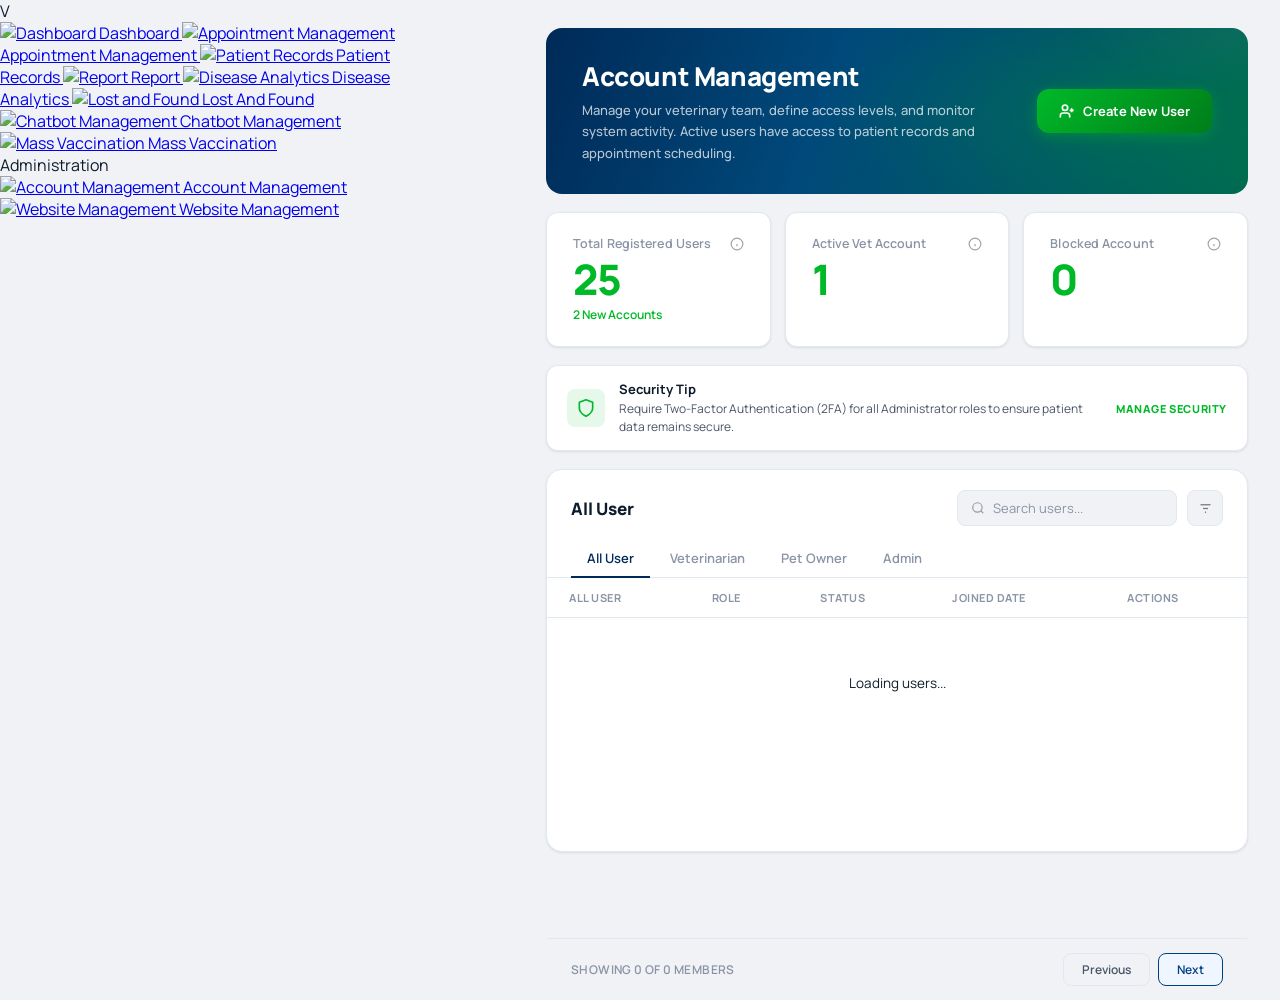
==== admin/pages/account-management.html @ 07ea0e09 "new file:   ACCOUNT_MANAGEMENT_SETUP.md 	new file:   BaliwagVet_2023-2025.xlsx 	modified:   admin/cs" ====
<!DOCTYPE html>
<html lang="en">
<head>
    <meta charset="UTF-8"/>
    <meta name="viewport" content="width=device-width, initial-scale=1.0"/>
    <title>VBetter – Account Management</title>
    <link rel="preconnect" href="https://fonts.googleapis.com"/>
    <link rel="preconnect" href="https://fonts.gstatic.com" crossorigin/>
    <link href="https://fonts.googleapis.com/css2?family=Manrope:wght@400;500;600;700;800;900&display=swap" rel="stylesheet"/>
    <link rel="stylesheet" href="../../shared/css/sidebar.css"/>
    <link rel="stylesheet" href="../css/account-management.css"/>
</head>
<body>

    <aside class="sidebar" role="navigation" aria-label="Main navigation">
        <div class="sidebar-header">
            <div class="logo">
                <img src="../../shared/images/logo.png" alt="VBetter" onerror="this.parentElement.textContent='V'">
            </div>
        </div>
        <nav class="sidebar-nav">
            <a href="/vet/html/index.html" class="nav-item" title="Dashboard">
                <img src="/shared/images/sidebar/dashboard.svg" class="nav-icon" alt="Dashboard">
                <span class="nav-label">Dashboard</span>
            </a>
            <a href="/vet/html/appointment.html" class="nav-item" title="Appointments">
                <img src="/shared/images/sidebar/appointment.svg" class="nav-icon" alt="Appointment Management">
                <span class="nav-label">Appointment Management</span>
            </a>
            <a href="/vet/html/patient-records.html" class="nav-item" title="Patient Records">
                <img src="/shared/images/sidebar/patient-records.svg" class="nav-icon" alt="Patient Records">
                <span class="nav-label">Patient Records</span>
            </a>
            <a href="/vet/html/report.html" class="nav-item" title="Reports">
                <img src="/shared/images/sidebar/report.svg" class="nav-icon" alt="Report">
                <span class="nav-label">Report</span>
            </a>
            <a href="/vet/html/disease-analytics.html" class="nav-item" title="Disease Analytics">
                <img src="/shared/images/sidebar/disease-analytics.svg" class="nav-icon" alt="Disease Analytics">
                <span class="nav-label">Disease Analytics</span>
            </a>
            <a href="/vet/html/lost-and-found.html" class="nav-item" title="Lost and Found">
                <img src="/shared/images/sidebar/lost-found.svg" class="nav-icon" alt="Lost and Found">
                <span class="nav-label">Lost And Found</span>
            </a>
            <a href="/vet/html/chatbot-management.html" class="nav-item" title="Chatbot Management">
                <img src="/shared/images/sidebar/chatbot.svg" class="nav-icon" alt="Chatbot Management">
                <span class="nav-label">Chatbot Management</span>
            </a>
            <a href="/vet/html/mass-vaccination.html" class="nav-item" title="Mass Vaccination">
                <img src="/shared/images/sidebar/mass-vacc.svg" class="nav-icon" alt="Mass Vaccination">
                <span class="nav-label">Mass Vaccination</span>
            </a>
            <div class="nav-section-label" data-roles="admin">Administration</div>
            <a href="/admin/pages/account-management.html" class="nav-item active" title="Account Management" data-roles="admin">
                <img src="/shared/images/sidebar/acc-management.svg" class="nav-icon" alt="Account Management">
                <span class="nav-label">Account Management</span>
            </a>
            <a href="/admin/pages/website-management.html" class="nav-item" title="Website Management" data-roles="admin">
                <img src="/shared/images/sidebar/web-settings.svg" class="nav-icon" alt="Website Management">
                <span class="nav-label">Website Management</span>
            </a>
        </nav>
        <div class="sidebar-footer"></div>
    </aside>

    <main class="am-main">

        <!-- HERO BANNER -->
        <section class="am-hero">
            <div class="am-hero-copy">
                <h1 class="am-hero-title">Account Management</h1>
                <p class="am-hero-sub">Manage your veterinary team, define access levels, and monitor system activity. Active users have access to patient records and appointment scheduling.</p>
            </div>
            <button class="am-btn-create" id="btn-add-user" type="button">
                <svg width="16" height="16" fill="none" viewBox="0 0 24 24" stroke="currentColor" stroke-width="2.5">
                    <path stroke-linecap="round" stroke-linejoin="round" d="M16 21v-2a4 4 0 0 0-4-4H6a4 4 0 0 0-4 4v2"/>
                    <circle cx="9" cy="7" r="4"/>
                    <line x1="19" y1="8" x2="19" y2="14"/><line x1="22" y1="11" x2="16" y2="11"/>
                </svg>
                Create New User
            </button>
        </section>

        <!-- KPI STRIP -->
        <section class="am-kpi-strip">
            <div class="am-kpi-card">
                <div class="am-kpi-top">
                    <span class="am-kpi-label">Total Registered Users</span>
                    <svg class="am-kpi-info" width="14" height="14" fill="none" viewBox="0 0 24 24" stroke="currentColor" stroke-width="2"><circle cx="12" cy="12" r="10"/><line x1="12" y1="16" x2="12" y2="12"/><line x1="12" y1="8" x2="12.01" y2="8"/></svg>
                </div>
                <strong class="am-kpi-value" id="kpi-total">25</strong>
                <span class="am-kpi-badge new" id="kpi-new-label">2 New Accounts</span>
            </div>
            <div class="am-kpi-card">
                <div class="am-kpi-top">
                    <span class="am-kpi-label">Active Vet Account</span>
                    <svg class="am-kpi-info" width="14" height="14" fill="none" viewBox="0 0 24 24" stroke="currentColor" stroke-width="2"><circle cx="12" cy="12" r="10"/><line x1="12" y1="16" x2="12" y2="12"/><line x1="12" y1="8" x2="12.01" y2="8"/></svg>
                </div>
                <strong class="am-kpi-value" id="kpi-vet">1</strong>
                <span class="am-kpi-badge">&nbsp;</span>
            </div>
            <div class="am-kpi-card">
                <div class="am-kpi-top">
                    <span class="am-kpi-label">Blocked Account</span>
                    <svg class="am-kpi-info" width="14" height="14" fill="none" viewBox="0 0 24 24" stroke="currentColor" stroke-width="2"><circle cx="12" cy="12" r="10"/><line x1="12" y1="16" x2="12" y2="12"/><line x1="12" y1="8" x2="12.01" y2="8"/></svg>
                </div>
                <strong class="am-kpi-value" id="kpi-blocked">0</strong>
                <span class="am-kpi-badge">&nbsp;</span>
            </div>
        </section>

        <!-- SECURITY TIP -->
        <div class="am-security-tip">
            <div class="am-security-icon-wrap">
                <svg class="am-security-icon" width="20" height="20" fill="none" viewBox="0 0 24 24" stroke="#00B928" stroke-width="2">
                    <path stroke-linecap="round" stroke-linejoin="round" d="M12 22s8-4 8-10V5l-8-3-8 3v7c0 6 8 10 8 10z"/>
                </svg>
            </div>
            <div class="am-security-copy">
                <strong>Security Tip</strong>
                <p>Require Two-Factor Authentication (2FA) for all Administrator roles to ensure patient data remains secure.</p>
            </div>
            <a href="manage-security.html" class="am-security-link">MANAGE SECURITY</a>
        </div>

        <!-- USER TABLE -->
        <section class="am-table-section">
            <div class="am-table-topbar">
                <h2 class="am-table-title">All User</h2>
                <div class="am-table-controls">
                    <div class="am-search-wrap">
                        <svg class="am-search-icon" width="14" height="14" fill="none" viewBox="0 0 24 24" stroke="currentColor" stroke-width="2"><circle cx="11" cy="11" r="8"/><line x1="21" y1="21" x2="16.65" y2="16.65"/></svg>
                        <input class="am-search-input" type="text" id="search-users" placeholder="Search users..." autocomplete="off">
                    </div>
                    <button class="am-filter-btn" type="button" id="filter-btn">
                        <svg class="am-filter-icon" width="15" height="15" fill="none" viewBox="0 0 24 24" stroke="currentColor" stroke-width="2"><line x1="4" y1="6" x2="20" y2="6"/><line x1="8" y1="12" x2="16" y2="12"/><line x1="11" y1="18" x2="13" y2="18"/></svg>
                    </button>
                </div>
            </div>

            <div class="am-tab-row">
                <button class="am-tab active" data-tab="all" type="button">All User</button>
                <button class="am-tab" data-tab="vet" type="button">Veterinarian</button>
                <button class="am-tab" data-tab="owner" type="button">Pet Owner</button>
                <button class="am-tab" data-tab="admin" type="button">Admin</button>
            </div>

            <div class="am-table-wrap">
                <table class="am-table">
                    <thead>
                        <tr>
                            <th>All User</th>
                            <th>Role</th>
                            <th>Status</th>
                            <th>Joined Date</th>
                            <th>Actions</th>
                        </tr>
                    </thead>
                    <tbody id="user-table-body">
                        <tr><td colspan="5" class="am-loading-cell">Loading users...</td></tr>
                    </tbody>
                </table>
            </div>

            <div class="am-table-footer">
                <span class="am-showing-label" id="showing-label">Showing 0 of 0 members</span>
                <div class="am-pagination">
                    <button class="am-page-btn" id="prev-page" type="button">Previous</button>
                    <button class="am-page-btn am-page-next" id="next-page" type="button">Next</button>
                </div>
            </div>
        </section>

    </main>

    <!-- ══════════════════════════════════════════════════════
         ADD USER MODAL
    ══════════════════════════════════════════════════════ -->
    <div class="am-modal-overlay" id="modal-add" hidden>
        <div class="am-modal am-modal-lg" role="dialog" aria-modal="true" aria-labelledby="add-modal-title">
            <div class="am-modal-header-plain">
                <div>
                    <h2 id="add-modal-title">Add User</h2>
                    <p>Complete the staff profile details below</p>
                </div>
                <button class="am-modal-close" data-close="modal-add" aria-label="Close">&times;</button>
            </div>

            <!-- Photo upload -->
            <label class="am-photo-upload" for="add-photo-input">
                <div class="am-photo-circle" id="add-photo-preview">
                    <svg width="28" height="28" fill="none" viewBox="0 0 24 24" stroke="currentColor" stroke-width="1.5"><path stroke-linecap="round" stroke-linejoin="round" d="M3 9a2 2 0 012-2h.93a2 2 0 001.664-.89l.812-1.22A2 2 0 0110.07 4h3.86a2 2 0 011.664.89l.812 1.22A2 2 0 0018.07 7H19a2 2 0 012 2v9a2 2 0 01-2 2H5a2 2 0 01-2-2V9z"/><circle cx="12" cy="13" r="3"/></svg>
                </div>
                <span class="am-photo-label">Tap to upload Staff photo<br><small>Clear, recent photo preferred</small></span>
                <input type="file" id="add-photo-input" accept="image/*" hidden>
            </label>

            <div class="am-modal-body">
                <div class="am-form-group full">
                    <label class="am-label" for="add-name">Full Name</label>
                    <input class="am-input" type="text" id="add-name" placeholder="Enter Full Name">
                </div>
                <div class="am-form-row">
                    <div class="am-form-group">
                        <label class="am-label" for="add-role">Role</label>
                        <select class="am-input" id="add-role" required>
                            <option value="">Select a role</option>
                            <option value="veterinarian">Veterinarian</option>
                            <option value="admin">Administrator</option>
                        </select>
                    </div>
                    <div class="am-form-group">
                        <label class="am-label" for="add-phone">Phone Number</label>
                        <div class="am-input-icon-wrap">
                            <svg width="14" height="14" fill="none" viewBox="0 0 24 24" stroke="currentColor" stroke-width="2"><path stroke-linecap="round" stroke-linejoin="round" d="M3 5a2 2 0 012-2h3.28a1 1 0 01.948.684l1.498 4.493a1 1 0 01-.502 1.21l-2.257 1.13a11.042 11.042 0 005.516 5.516l1.13-2.257a1 1 0 011.21-.502l4.493 1.498a1 1 0 01.684.949V19a2 2 0 01-2 2h-1C9.716 21 3 14.284 3 6V5z"/></svg>
                            <input class="am-input" type="tel" id="add-phone" placeholder="09XX XXX XXXX">
                        </div>
                    </div>
                </div>
                <div class="am-form-row">
                    <div class="am-form-group">
                        <label class="am-label" for="add-email">Email Address</label>
                        <div class="am-input-icon-wrap">
                            <svg width="14" height="14" fill="none" viewBox="0 0 24 24" stroke="currentColor" stroke-width="2"><path stroke-linecap="round" stroke-linejoin="round" d="M3 8l7.89 5.26a2 2 0 002.22 0L21 8M5 19h14a2 2 0 002-2V7a2 2 0 00-2-2H5a2 2 0 00-2 2v10a2 2 0 002 2z"/></svg>
                            <input class="am-input" type="email" id="add-email" placeholder="user@vetclinic.com">
                        </div>
                    </div>
                    <div class="am-form-group">
                        <label class="am-label" for="add-status">Status</label>
                        <select class="am-input" id="add-status">
                            <option value="active">Active</option>
                            <option value="inactive">Inactive</option>
                        </select>
                    </div>
            <div class="am-form-group full">
            <label class="am-label" for="reg_barangay">Barangay</label>
            <div class="select-wrapper">
              <select class="am-input" id="reg_barangay" name="barangay">
                <!-- <option value="">Select Barangay</option>
                <option value="bagong_nayon">Bagong Nayon</option>
                <option value="burol">Burol</option>
                <option value="calasag">Calasag</option>
                <option value="camalig">Camalig</option>
                <option value="canalate">Canalate</option>
                <option value="caniogan">Caniogan</option>
                <option value="entablado">Entablado</option>
                <option value="lote">Lote</option>
                <option value="maasim">Maasim</option>
                <option value="pagala">Pagala</option>
                <option value="paitan">Paitan</option>
                <option value="piel">Piel</option>
                <option value="pinagbarilan">Pinagbarilan</option>
                <option value="poblacion">Poblacion</option>
                <option value="san_jose">San Jose</option>
                <option value="san_roque">San Roque</option>
                <option value="santissima_trinidad">Santissima Trinidad</option>
                <option value="santo_cristo">Santo Cristo</option>
                <option value="subic">Subic</option>
                <option value="tangos">Tangos</option>
                <option value="tibag">Tibag</option>
                <option value="tilapayong">Tilapayong</option> -->
              </select>
            </div>
          </div>
                </div>
            </div>

            <div class="am-modal-footer">
                <button class="am-btn-cancel" data-close="modal-add" type="button">CANCEL</button>
                <button class="am-btn-submit" id="add-submit" type="button">CREATE ACCOUNT</button>
            </div>
        </div>
    </div>

    <!-- ══════════════════════════════════════════════════════
         EDIT USER MODAL
    ══════════════════════════════════════════════════════ -->
    <div class="am-modal-overlay" id="modal-edit" hidden>
        <div class="am-modal am-modal-lg" role="dialog" aria-modal="true" aria-labelledby="edit-modal-title">
            <div class="am-modal-header-plain">
                <div>
                    <h2 id="edit-modal-title">Edit User</h2>
                    <p>Update the staff profile details below</p>
                </div>
                <button class="am-modal-close" data-close="modal-edit" aria-label="Close">&times;</button>
            </div>

            <label class="am-photo-upload" for="edit-photo-input">
                <div class="am-photo-circle" id="edit-photo-preview">
                    <svg width="28" height="28" fill="none" viewBox="0 0 24 24" stroke="currentColor" stroke-width="1.5"><path stroke-linecap="round" stroke-linejoin="round" d="M3 9a2 2 0 012-2h.93a2 2 0 001.664-.89l.812-1.22A2 2 0 0110.07 4h3.86a2 2 0 011.664.89l.812 1.22A2 2 0 0018.07 7H19a2 2 0 012 2v9a2 2 0 01-2 2H5a2 2 0 01-2-2V9z"/><circle cx="12" cy="13" r="3"/></svg>
                </div>
                <span class="am-photo-label">Tap to upload Staff photo<br><small>Clear, recent photo preferred</small></span>
                <input type="file" id="edit-photo-input" accept="image/*" hidden>
            </label>

            <div class="am-modal-body">
                <input type="hidden" id="edit-user-id">
                <div class="am-form-group full">
                    <label class="am-label" for="edit-name">Full Name</label>
                    <input class="am-input" type="text" id="edit-name" placeholder="Enter Full Name">
                </div>
                <div class="am-form-row">
                    <div class="am-form-group">
                        <label class="am-label" for="edit-role">Role</label>
                        <select class="am-input" id="edit-role" required>
                            <option value="veterinarian">Veterinarian</option>
                            <option value="admin">Administrator</option>
                        </select>
                    </div>
                    <div class="am-form-group">
                        <label class="am-label" for="edit-phone">Phone Number</label>
                        <div class="am-input-icon-wrap">
                            <svg width="14" height="14" fill="none" viewBox="0 0 24 24" stroke="currentColor" stroke-width="2"><path stroke-linecap="round" stroke-linejoin="round" d="M3 5a2 2 0 012-2h3.28a1 1 0 01.948.684l1.498 4.493a1 1 0 01-.502 1.21l-2.257 1.13a11.042 11.042 0 005.516 5.516l1.13-2.257a1 1 0 011.21-.502l4.493 1.498a1 1 0 01.684.949V19a2 2 0 01-2 2h-1C9.716 21 3 14.284 3 6V5z"/></svg>
                            <input class="am-input" type="tel" id="edit-phone" placeholder="09XX XXX XXXX">
                        </div>
                    </div>
                </div>
                <div class="am-form-row">
                    <div class="am-form-group">
                        <label class="am-label" for="edit-email">Email Address</label>
                        <div class="am-input-icon-wrap">
                            <svg width="14" height="14" fill="none" viewBox="0 0 24 24" stroke="currentColor" stroke-width="2"><path stroke-linecap="round" stroke-linejoin="round" d="M3 8l7.89 5.26a2 2 0 002.22 0L21 8M5 19h14a2 2 0 002-2V7a2 2 0 00-2-2H5a2 2 0 00-2 2v10a2 2 0 002 2z"/></svg>
                            <input class="am-input" type="email" id="edit-email" placeholder="user@vetclinic.com">
                        </div>
                    </div>
                    <div class="am-form-group">
                        <label class="am-label" for="edit-status">Status</label>
                        <select class="am-input" id="edit-status">
                            <option value="active">Active</option>
                            <option value="inactive">Inactive</option>
                            <option value="blocked">Blocked</option>
                        </select>
                    </div>
                </div>
            </div>

            <div class="am-modal-footer">
                <button class="am-btn-cancel" data-close="modal-edit" type="button">CANCEL</button>
                <button class="am-btn-submit" id="edit-submit" type="button">SAVE CHANGES</button>
            </div>
        </div>
    </div>

    <!-- ══════════════════════════════════════════════════════
         UNBLOCK USER MODAL
    ══════════════════════════════════════════════════════ -->
    <div class="am-modal-overlay" id="modal-unblock" hidden>
        <div class="am-modal am-modal-lg" role="dialog" aria-modal="true" aria-labelledby="unblock-modal-title">
            <div class="am-modal-header-plain">
                <div>
                    <h2 id="unblock-modal-title">Unblock User</h2>
                    <p>Complete the staff profile details below</p>
                </div>
                <button class="am-modal-close" data-close="modal-unblock" aria-label="Close">&times;</button>
            </div>

            <!-- Alert banner -->
            <div class="am-alert-banner">
                <svg class="am-alert-banner-icon" width="18" height="18" fill="none" viewBox="0 0 24 24" stroke="currentColor" stroke-width="2"><circle cx="12" cy="12" r="10"/><line x1="12" y1="8" x2="12" y2="12"/><line x1="12" y1="16" x2="12.01" y2="16"/></svg>
                <div class="am-alert-banner-text">
                    <strong>Account Blocked</strong>
                    <span>Click the Unblock button. To make this Account Unblocked and became Active Again</span>
                </div>
            </div>

            <label class="am-photo-upload" for="unblock-photo-input">
                <div class="am-photo-circle" id="unblock-photo-preview">
                    <svg width="28" height="28" fill="none" viewBox="0 0 24 24" stroke="currentColor" stroke-width="1.5"><path stroke-linecap="round" stroke-linejoin="round" d="M3 9a2 2 0 012-2h.93a2 2 0 001.664-.89l.812-1.22A2 2 0 0110.07 4h3.86a2 2 0 011.664.89l.812 1.22A2 2 0 0018.07 7H19a2 2 0 012 2v9a2 2 0 01-2 2H5a2 2 0 01-2-2V9z"/><circle cx="12" cy="13" r="3"/></svg>
                </div>
                <span class="am-photo-label">Tap to upload Staff photo<br><small>Clear, recent photo preferred</small></span>
                <input type="file" id="unblock-photo-input" accept="image/*" hidden>
            </label>

            <div class="am-modal-body">
                <input type="hidden" id="unblock-user-id">
                <div class="am-form-group full">
                    <label class="am-label" for="unblock-name">Full Name</label>
                    <input class="am-input" type="text" id="unblock-name" placeholder="Full Name" readonly>
                </div>
                <div class="am-form-row">
                    <div class="am-form-group">
                        <label class="am-label" for="unblock-role">Role</label>
                        <select class="am-input" id="unblock-role">
                            <option value="vet">Veterinarian</option>
                            <option value="owner">Pet Owner</option>
                            <option value="admin">Administrator</option>
                        </select>
                    </div>
                    <div class="am-form-group">
                        <label class="am-label" for="unblock-phone">Phone Number</label>
                        <div class="am-input-icon-wrap">
                            <svg width="14" height="14" fill="none" viewBox="0 0 24 24" stroke="currentColor" stroke-width="2"><path stroke-linecap="round" stroke-linejoin="round" d="M3 5a2 2 0 012-2h3.28a1 1 0 01.948.684l1.498 4.493a1 1 0 01-.502 1.21l-2.257 1.13a11.042 11.042 0 005.516 5.516l1.13-2.257a1 1 0 011.21-.502l4.493 1.498a1 1 0 01.684.949V19a2 2 0 01-2 2h-1C9.716 21 3 14.284 3 6V5z"/></svg>
                            <input class="am-input" type="tel" id="unblock-phone" placeholder="09XX XXX XXXX">
                        </div>
                    </div>
                </div>
                <div class="am-form-row">
                    <div class="am-form-group">
                        <label class="am-label" for="unblock-email">Email Address</label>
                        <div class="am-input-icon-wrap">
                            <svg width="14" height="14" fill="none" viewBox="0 0 24 24" stroke="currentColor" stroke-width="2"><path stroke-linecap="round" stroke-linejoin="round" d="M3 8l7.89 5.26a2 2 0 002.22 0L21 8M5 19h14a2 2 0 002-2V7a2 2 0 00-2-2H5a2 2 0 00-2 2v10a2 2 0 002 2z"/></svg>
                            <input class="am-input" type="email" id="unblock-email" placeholder="user@vetclinic.com" readonly>
                        </div>
                    </div>
                    <div class="am-form-group">
                        <label class="am-label" for="unblock-status">Status</label>
                        <select class="am-input" id="unblock-status">
                            <option value="active">Active</option>
                            <option value="blocked">Blocked</option>
                        </select>
                    </div>
                </div>
            </div>

            <!-- Unblock action button -->
            <button class="am-btn-unblock-lg" id="unblock-confirm-btn" type="button">Unblock</button>

            <div class="am-modal-footer">
                <button class="am-btn-cancel" data-close="modal-unblock" type="button">CANCEL</button>
                <button class="am-btn-submit" id="unblock-save-btn" type="button">SAVE CHANGES</button>
            </div>
        </div>
    </div>

    <!-- ══════════════════════════════════════════════════════
         DELETE USER MODAL
    ══════════════════════════════════════════════════════ -->
    <div class="am-modal-overlay" id="modal-delete" hidden>
        <div class="am-modal am-delete-modal" role="dialog" aria-modal="true" aria-labelledby="delete-modal-title">
            <button class="am-modal-close" data-close="modal-delete" aria-label="Close" style="position:absolute;top:16px;right:16px;">&times;</button>

            <div class="am-delete-avatar-wrap">
                <div class="am-delete-avatar-ring">
                    <div class="am-avatar-placeholder-lg" id="delete-avatar">?</div>
                    <div class="am-delete-badge">
                        <svg width="12" height="12" fill="currentColor" viewBox="0 0 20 20"><path fill-rule="evenodd" d="M4.293 4.293a1 1 0 011.414 0L10 8.586l4.293-4.293a1 1 0 111.414 1.414L11.414 10l4.293 4.293a1 1 0 01-1.414 1.414L10 11.414l-4.293 4.293a1 1 0 01-1.414-1.414L8.586 10 4.293 5.707a1 1 0 010-1.414z" clip-rule="evenodd"/></svg>
                    </div>
                </div>
            </div>

            <div class="am-delete-modal-body">
                <h3 id="delete-modal-title">Delete User</h3>
                <p>Are you sure you want to delete <strong id="delete-user-name">User</strong>?<br>This action is permanent and cannot be undone.</p>
            </div>

            <div class="am-delete-modal-footer">
                <button class="am-btn-delete-confirm" id="delete-confirm-btn" type="button">DELETE USER</button>
                <button class="am-btn-cancel-outline" data-close="modal-delete" type="button">CANCEL</button>
            </div>
        </div>
    </div>

    <!-- ══════════════════════════════════════════════════════
         RESIDENT VERIFICATION MODAL
    ══════════════════════════════════════════════════════ -->
    <div class="am-modal-overlay" id="modal-verify" hidden>
        <div class="am-modal am-verify-modal" role="dialog" aria-modal="true" aria-labelledby="verify-modal-title">
            <div class="am-verify-header">
                <div>
                    <h2 id="verify-modal-title">Resident Verification</h2>
                    <p>Review the details below and the ID image for validation.</p>
                </div>
                <button class="am-modal-close" data-close="modal-verify" aria-label="Close">&times;</button>
            </div>

            <div class="am-verify-body">
                <div class="am-verify-info-grid">
                    <div class="am-verify-field">
                        <label>Full Name</label>
                        <span id="verify-name">—</span>
                    </div>
                    <div class="am-verify-field">
                        <label>Barangay</label>
                        <span id="verify-barangay">—</span>
                    </div>
                    <div class="am-verify-field" style="grid-column:1/-1;">
                        <label>Email Address</label>
                        <span id="verify-email">—</span>
                    </div>
                </div>

                <div class="am-verify-id-wrap">
                    <div class="am-verify-id-label">
                        <span>
                            <svg width="14" height="14" fill="none" viewBox="0 0 24 24" stroke="#00B928" stroke-width="2" style="vertical-align:middle;margin-right:6px;"><rect x="2" y="5" width="20" height="14" rx="2"/><line x1="2" y1="10" x2="22" y2="10"/></svg>
                            Uploaded Document
                        </span>
                        <a href="#" class="am-verify-fullsize">View Full Size</a>
                    </div>
                    <img class="am-verify-id-img" id="verify-id-img" src="" alt="Uploaded ID">
                </div>
            </div>

            <div class="am-verify-footer">
                <button class="am-btn-close-verify" data-close="modal-verify" type="button">Close</button>
                <button class="am-btn-reject-verify" id="verify-reject-btn" type="button">
                    <svg width="14" height="14" fill="none" viewBox="0 0 24 24" stroke="currentColor" stroke-width="2.5"><line x1="18" y1="6" x2="6" y2="18"/><line x1="6" y1="6" x2="18" y2="18"/></svg>
                    Reject
                </button>
                <button class="am-btn-approve-verify" id="verify-approve-btn" type="button">
                    <svg width="14" height="14" fill="none" viewBox="0 0 24 24" stroke="currentColor" stroke-width="2.5"><polyline points="20 6 9 17 4 12"/></svg>
                    Approve
                </button>
            </div>
        </div>
    </div>

    <!-- <script src="../../shared/js/auth.js"></script>
    <script>VBetterAuth.requireAuth(['admin']);</script> -->
    <script src="../../shared/js/sidebar.js"></script>
    <script src="../js/account-management.js"></script>
</body>
</html>
---- admin/css/account-management.css ----
*, *::before, *::after { box-sizing: border-box; margin: 0; padding: 0; }

:root {
    --primary-dark:          #002A58;
    --primary-blue:          #004080;
    --primary-light:         #0E4686;
    --secondary-green:       #1B6D24;
    --secondary-light-green: #00B928;
    --accent-red:            #93000A;
    --bg-page:               #F0F2F5;
    --bg-white:              #FFFFFF;
    --text-primary:          #0D1B2A;
    --text-secondary:        #4A5568;
    --text-tertiary:         #8A94A6;
    --border:                #E2E8F0;
    --shadow-sm:             0 1px 3px rgba(0,0,0,0.06), 0 1px 2px rgba(0,0,0,0.04);
    --shadow-md:             0 4px 16px rgba(0,0,0,0.08);
    --radius-sm:             8px;
    --radius-md:             12px;
    --radius-lg:             16px;
    --transition:            0.18s ease;

    --sidebar-width-collapsed: 80px;
    --sidebar-width-expanded:  220px;
    --sidebar-main-gap:        16px;
    --shell-gap:               16px;
    --background-light:        #F0F2F5;
    --background-gray:         rgba(66,71,80,0.05);
    --white:                   #FFFFFF;
}

html, body {
    height: 100%;
    font-family: 'Manrope', sans-serif;
    background: var(--bg-page);
    color: var(--text-primary);
}

body { display: flex; min-height: 100vh; }

/* ── MAIN SHELL ─────────────────────────────────────────────── */
.am-main {
    margin-left: calc(var(--sidebar-width-collapsed) + var(--sidebar-main-gap) + var(--shell-gap));
    width: calc(100% - var(--sidebar-width-collapsed) - var(--sidebar-main-gap) - var(--shell-gap));
    min-height: 100vh;
    padding: 28px 32px 48px;
    display: flex;
    flex-direction: column;
    gap: 18px;
    transition: margin-left 0.28s ease, width 0.28s ease;
}

.sidebar.expanded ~ .am-main {
    margin-left: calc(var(--sidebar-width-expanded) + var(--sidebar-main-gap) + var(--shell-gap));
    width: calc(100% - var(--sidebar-width-expanded) - var(--sidebar-main-gap) - var(--shell-gap));
}

/* ── HERO BANNER ────────────────────────────────────────────── */
.am-hero {
    background: linear-gradient(110deg, #002A58 0%, #00497A 40%, #006B50 100%);
    border-radius: var(--radius-lg);
    padding: 30px 36px;
    display: flex;
    align-items: center;
    justify-content: space-between;
    gap: 24px;
    position: relative;
    overflow: hidden;
}

/* subtle mesh texture — no visible circles */
.am-hero::before {
    content: '';
    position: absolute;
    inset: 0;
    background-image:
        radial-gradient(ellipse 60% 80% at 80% 50%, rgba(0,185,40,0.12) 0%, transparent 70%),
        radial-gradient(ellipse 40% 60% at 100% 0%, rgba(255,255,255,0.04) 0%, transparent 60%);
    pointer-events: none;
}

.am-hero-copy { position: relative; z-index: 1; max-width: 680px; }

.am-hero-title {
    font-size: 26px;
    font-weight: 800;
    color: #FFFFFF;
    letter-spacing: -0.4px;
    margin-bottom: 6px;
}

.am-hero-sub {
    font-size: 13px;
    color: rgba(255,255,255,0.72);
    line-height: 1.65;
    font-weight: 500;
    max-width: 520px;
}

/* gradient button */
.am-btn-create {
    position: relative;
    z-index: 1;
    display: inline-flex;
    align-items: center;
    gap: 8px;
    background: linear-gradient(135deg, #00B928 0%, #007D1A 100%);
    color: #FFFFFF;
    border: none;
    border-radius: var(--radius-md);
    padding: 13px 22px;
    font-size: 13px;
    font-weight: 700;
    font-family: 'Manrope', sans-serif;
    cursor: pointer;
    white-space: nowrap;
    transition: var(--transition);
    box-shadow: 0 4px 14px rgba(0,185,40,0.40);
    flex-shrink: 0;
    letter-spacing: 0.1px;
}

.am-btn-create:hover {
    transform: translateY(-2px);
    box-shadow: 0 8px 22px rgba(0,185,40,0.50);
    filter: brightness(1.08);
}

.am-btn-create svg, .am-btn-create img {
    width: 16px;
    height: 16px;
    flex-shrink: 0;
}

/* ── KPI STRIP ──────────────────────────────────────────────── */
.am-kpi-strip {
    display: grid;
    grid-template-columns: repeat(3, 1fr);
    gap: 14px;
}

.am-kpi-card {
    background: var(--bg-white);
    border-radius: var(--radius-md);
    border: 1px solid var(--border);
    padding: 22px 26px;
    display: flex;
    flex-direction: column;
    gap: 6px;
    box-shadow: var(--shadow-sm);
    transition: box-shadow var(--transition);
}

.am-kpi-card:hover { box-shadow: var(--shadow-md); }

.am-kpi-top {
    display: flex;
    align-items: center;
    justify-content: space-between;
}

.am-kpi-label {
    font-size: 12.5px;
    font-weight: 600;
    color: var(--text-tertiary);
    letter-spacing: 0.1px;
}

.am-kpi-info {
    width: 14px;
    height: 14px;
    opacity: 0.40;
    cursor: help;
}

.am-kpi-value {
    font-size: 42px;
    font-weight: 800;
    color: var(--secondary-light-green);
    line-height: 1;
    letter-spacing: -1.5px;
}

.am-kpi-badge {
    font-size: 12px;
    font-weight: 600;
    color: var(--text-tertiary);
    min-height: 18px;
}

.am-kpi-badge.new { color: var(--secondary-light-green); }

/* ── SECURITY TIP ───────────────────────────────────────────── */
.am-security-tip {
    background: var(--bg-white);
    border-radius: var(--radius-md);
    border: 1px solid var(--border);
    padding: 14px 20px;
    display: flex;
    align-items: center;
    gap: 14px;
    box-shadow: var(--shadow-sm);
}

.am-security-icon-wrap {
    width: 38px;
    height: 38px;
    background: rgba(0,185,40,0.10);
    border-radius: var(--radius-sm);
    display: flex;
    align-items: center;
    justify-content: center;
    flex-shrink: 0;
}

.am-security-icon { width: 20px; height: 20px; }

.am-security-copy { flex: 1; }

.am-security-copy strong {
    font-size: 13px;
    font-weight: 700;
    color: var(--text-primary);
    display: block;
    margin-bottom: 2px;
}

.am-security-copy p {
    font-size: 12px;
    color: var(--text-secondary);
    line-height: 1.5;
}

.am-security-link {
    font-size: 11px;
    font-weight: 800;
    letter-spacing: 0.6px;
    color: var(--secondary-light-green);
    text-decoration: none;
    white-space: nowrap;
    transition: var(--transition);
}

.am-security-link:hover { opacity: 0.75; }

/* ── TABLE SECTION ──────────────────────────────────────────── */
.am-table-section {
    background: var(--bg-white);
    border-radius: var(--radius-lg);
    border: 1px solid var(--border);
    box-shadow: var(--shadow-sm);
    display: flex;
    flex-direction: column;
    flex: 1;
    min-height: 0;
    overflow: visible;
}

.am-table-topbar {
    display: flex;
    align-items: center;
    justify-content: space-between;
    padding: 20px 24px 0;
    gap: 16px;
    flex-shrink: 0;
}

.am-table-title {
    font-size: 17px;
    font-weight: 800;
    color: var(--text-primary);
}

.am-table-controls { display: flex; align-items: center; gap: 10px; }

.am-search-wrap {
    display: flex;
    align-items: center;
    gap: 8px;
    background: var(--bg-page);
    border: 1px solid var(--border);
    border-radius: var(--radius-sm);
    padding: 8px 13px;
    transition: border-color var(--transition);
}

.am-search-wrap:focus-within { border-color: var(--primary-blue); }

.am-search-icon { width: 14px; height: 14px; opacity: 0.40; flex-shrink: 0; }

.am-search-input {
    border: none;
    background: transparent;
    outline: none;
    font-size: 13px;
    font-family: 'Manrope', sans-serif;
    color: var(--text-primary);
    width: 170px;
}

.am-search-input::placeholder { color: var(--text-tertiary); }

.am-filter-btn {
    width: 36px;
    height: 36px;
    border: 1px solid var(--border);
    border-radius: var(--radius-sm);
    background: var(--bg-page);
    cursor: pointer;
    display: flex;
    align-items: center;
    justify-content: center;
    transition: var(--transition);
}

.am-filter-btn:hover { background: #e4ecf6; border-color: var(--primary-blue); }

.am-filter-icon { width: 15px; height: 15px; opacity: 0.50; }

/* Tabs */
.am-tab-row {
    display: flex;
    padding: 14px 24px 0;
    border-bottom: 1px solid var(--border);
    flex-shrink: 0;
    gap: 4px;
}

.am-tab {
    background: none;
    border: none;
    border-bottom: 2px solid transparent;
    padding: 9px 16px;
    font-size: 13px;
    font-weight: 600;
    font-family: 'Manrope', sans-serif;
    color: var(--text-tertiary);
    cursor: pointer;
    margin-bottom: -1px;
    transition: color var(--transition), border-color var(--transition);
    white-space: nowrap;
    border-radius: 6px 6px 0 0;
}

.am-tab:hover { color: var(--text-primary); }
.am-tab.active { color: var(--primary-dark); border-bottom-color: var(--primary-dark); }

/* ── TABLE WRAPPER — SCROLLABLE ─────────────────────────────── */
.am-table-wrap {
    overflow-x: auto;
    overflow-y: auto;
    flex: 1;
    min-height: 360px;
    border-radius: 0 0 var(--radius-lg) var(--radius-lg);
}

.am-table {
    width: 100%;
    border-collapse: collapse;
    min-width: 700px;     /* horizontal scroll kicks in below this */
}

.am-table thead {
    position: sticky;
    top: 0;
    z-index: 2;
    background: var(--bg-white);
}

.am-table thead tr { border-bottom: 1px solid var(--border); }

.am-table th {
    padding: 12px 22px;
    font-size: 11px;
    font-weight: 700;
    letter-spacing: 0.5px;
    text-transform: uppercase;
    color: var(--text-tertiary);
    text-align: left;
    white-space: nowrap;
    background: var(--bg-white);
}

.am-table td {
    padding: 14px 22px;
    font-size: 13.5px;
    color: var(--text-primary);
    border-bottom: 1px solid var(--border);
    vertical-align: middle;
}

.am-table tbody tr:last-child td { border-bottom: none; }
.am-table tbody tr:hover { background: #f6f9fd; }

/* User cell */
.am-user-cell { display: flex; align-items: center; gap: 12px; }

.am-avatar {
    width: 38px;
    height: 38px;
    border-radius: 50%;
    object-fit: cover;
    background: var(--bg-page);
    flex-shrink: 0;
}

.am-avatar-placeholder {
    width: 38px;
    height: 38px;
    border-radius: 50%;
    background: linear-gradient(135deg, #004080, #00B928);
    display: flex;
    align-items: center;
    justify-content: center;
    font-size: 13px;
    font-weight: 700;
    color: #fff;
    flex-shrink: 0;
}

.am-user-name  { font-size: 13.5px; font-weight: 700; color: var(--text-primary); display: block; }
.am-user-email { font-size: 12px; color: var(--text-tertiary); font-weight: 500; display: block; margin-top: 1px; }

/* Role badge */
.am-role-badge {
    display: inline-block;
    padding: 4px 12px;
    border-radius: 20px;
    font-size: 12px;
    font-weight: 600;
}

.am-role-vet-i   { background: #EEF4FF; color: #2B6CB0; }
.am-role-vet-ii  { background: #E8EFFF; color: #2B4F9B; }
.am-role-vet-iii { background: #E0E8FF; color: #1A3670; }
.am-role-vet     { background: #EEF4FF; color: #2B6CB0; }
.am-role-owner   { background: #FEFCE8; color: #92400E; }
.am-role-admin   { background: #FFF0EB; color: #C4380E; }

/* Status */
.am-status { display: inline-flex; align-items: center; gap: 6px; font-size: 13px; font-weight: 600; }

.am-status-dot { width: 7px; height: 7px; border-radius: 50%; flex-shrink: 0; }

.am-status.active   .am-status-dot { background: var(--secondary-light-green); }
.am-status.blocked  .am-status-dot { background: var(--accent-red); }
.am-status.pending  .am-status-dot { background: #D97706; }
.am-status.inactive .am-status-dot { background: var(--text-tertiary); }

/* Actions */
.am-actions-cell { display: flex; align-items: center; gap: 6px; }

.am-btn-unblock, .am-btn-approve, .am-btn-reject {
    font-size: 12px;
    font-weight: 700;
    font-family: 'Manrope', sans-serif;
    background: none;
    border: none;
    cursor: pointer;
    padding: 0 4px;
    transition: opacity var(--transition);
}

.am-btn-unblock  { color: var(--secondary-light-green); }
.am-btn-approve  { color: var(--secondary-light-green); }
.am-btn-reject   { color: var(--accent-red); }

.am-btn-unblock:hover, .am-btn-approve:hover, .am-btn-reject:hover { opacity: 0.7; }

.am-btn-edit {
    width: 28px; height: 28px;
    background: none; border: none;
    border-radius: var(--radius-sm);
    cursor: pointer;
    display: flex; align-items: center; justify-content: center;
    transition: background var(--transition);
}

.am-btn-edit:hover { background: #eef6ff; }

.am-btn-delete {
    width: 28px; height: 28px;
    background: none; border: none;
    border-radius: var(--radius-sm);
    cursor: pointer;
    display: flex; align-items: center; justify-content: center;
    transition: background var(--transition);
}

.am-btn-delete:hover { background: #FFF0EB; }

.am-loading-cell {
    text-align: center;
    color: var(--text-tertiary);
    padding: 56px !important;
    font-size: 13px;
}

/* Footer */
.am-table-footer {
    display: flex;
    align-items: center;
    justify-content: space-between;
    padding: 14px 24px;
    border-top: 1px solid var(--border);
    flex-shrink: 0;
}

.am-showing-label {
    font-size: 12px;
    font-weight: 600;
    color: var(--text-tertiary);
    text-transform: uppercase;
    letter-spacing: 0.4px;
}

.am-pagination { display: flex; gap: 8px; align-items: center; }

.am-page-btn {
    background: none;
    border: 1px solid var(--border);
    border-radius: var(--radius-sm);
    padding: 7px 18px;
    font-size: 12px;
    font-weight: 600;
    font-family: 'Manrope', sans-serif;
    color: var(--text-secondary);
    cursor: pointer;
    transition: var(--transition);
}

.am-page-btn:hover:not(:disabled) { background: var(--bg-page); }
.am-page-btn:disabled { opacity: 0.4; cursor: not-allowed; }

.am-page-next {
    color: var(--primary-blue);
    border-color: var(--primary-blue);
    background: #f0f6ff;
}

.am-page-next:hover:not(:disabled) { background: #ddeeff; }

/* ── MODALS ─────────────────────────────────────────────────── */
.am-modal-overlay {
    position: fixed;
    inset: 0;
    background: rgba(5, 15, 35, 0.60);
    backdrop-filter: blur(6px);
    -webkit-backdrop-filter: blur(6px);
    display: flex;
    align-items: center;
    justify-content: center;
    z-index: 2000;
    padding: 20px;
    animation: am-overlay-in 0.18s ease;
}

.am-modal-overlay[hidden] { display: none; }

@keyframes am-overlay-in {
    from { opacity: 0; }
    to   { opacity: 1; }
}

/* ── Generic modal box ── */
.am-modal {
    background: var(--bg-white);
    border-radius: 20px;
    width: min(600px, 100%);
    box-shadow: 0 24px 80px rgba(0,0,0,0.22);
    overflow: hidden;
    animation: am-modal-in 0.22s ease;
}

@keyframes am-modal-in {
    from { opacity: 0; transform: translateY(-14px) scale(0.97); }
    to   { opacity: 1; transform: translateY(0) scale(1); }
}

/* modal with photo upload (Add/Edit/Unblock) */
.am-modal-lg {
    width: min(520px, 100%);
}

.am-modal-header-plain {
    padding: 28px 28px 0;
    display: flex;
    justify-content: space-between;
    align-items: flex-start;
}

.am-modal-header-plain h2 {
    font-size: 22px;
    font-weight: 800;
    color: var(--text-primary);
    line-height: 1.2;
}

.am-modal-header-plain p {
    font-size: 13px;
    color: var(--text-tertiary);
    margin-top: 3px;
    font-weight: 500;
}

.am-modal-close {
    background: rgba(0,0,0,0.06);
    border: none;
    color: var(--text-secondary);
    width: 30px; height: 30px;
    border-radius: 50%;
    font-size: 18px;
    line-height: 1;
    cursor: pointer;
    display: flex; align-items: center; justify-content: center;
    transition: background var(--transition);
    flex-shrink: 0;
    margin-top: -4px;
}

.am-modal-close:hover { background: rgba(0,0,0,0.12); }

/* Photo upload area */
.am-photo-upload {
    margin: 22px 28px 0;
    display: flex;
    flex-direction: column;
    align-items: center;
    gap: 8px;
    cursor: pointer;
}

.am-photo-circle {
    width: 80px; height: 80px;
    border-radius: 50%;
    background: #F0F3F8;
    border: 2px dashed #C5CDD8;
    display: flex; flex-direction: column; align-items: center; justify-content: center;
    gap: 5px;
    transition: border-color var(--transition), background var(--transition);
    position: relative;
    overflow: hidden;
}

.am-photo-upload:hover .am-photo-circle {
    border-color: var(--secondary-light-green);
    background: #f0fdf4;
}

.am-photo-circle svg { color: #9AADC5; }

.am-photo-label {
    font-size: 11.5px;
    font-weight: 600;
    color: var(--text-tertiary);
    text-align: center;
    line-height: 1.4;
}

/* Form body */
.am-modal-body {
    padding: 20px 28px 0;
    display: flex;
    flex-direction: column;
    gap: 14px;
}

.am-form-row {
    display: grid;
    grid-template-columns: 1fr 1fr;
    gap: 14px;
}

.am-form-group { display: flex; flex-direction: column; gap: 5px; }
.am-form-group.full { grid-column: 1 / -1; }

.am-label {
    font-size: 11px;
    font-weight: 700;
    color: var(--text-tertiary);
    letter-spacing: 0.5px;
    text-transform: uppercase;
}

.am-input {
    padding: 10px 13px;
    border: 1.5px solid var(--border);
    border-radius: var(--radius-sm);
    font-size: 13.5px;
    font-family: 'Manrope', sans-serif;
    color: var(--text-primary);
    background: var(--bg-white);
    outline: none;
    transition: border-color var(--transition);
}

.am-input:focus { border-color: var(--primary-blue); }

.am-input-icon-wrap {
    position: relative;
    display: flex;
    align-items: center;
}

.am-input-icon-wrap .am-input { padding-left: 36px; width: 100%; }
.am-input-icon-wrap svg {
    position: absolute;
    left: 11px;
    color: var(--text-tertiary);
    pointer-events: none;
}

/* Unblock alert banner */
.am-alert-banner {
    margin: 16px 28px 0;
    background: #FFF2F2;
    border: 1.5px solid #FECACA;
    border-radius: var(--radius-sm);
    padding: 12px 14px;
    display: flex;
    align-items: flex-start;
    gap: 10px;
}

.am-alert-banner-icon { flex-shrink: 0; color: #E53E3E; margin-top: 1px; }

.am-alert-banner-text strong {
    font-size: 12.5px;
    font-weight: 700;
    color: #C53030;
    display: block;
    margin-bottom: 2px;
}

.am-alert-banner-text span { font-size: 12px; color: #9B2C2C; line-height: 1.4; }

/* Unblock button */
.am-btn-unblock-lg {
    margin: 14px 28px 0;
    width: calc(100% - 56px);
    padding: 13px;
    background: #FFF2F2;
    border: 1.5px solid #FECACA;
    border-radius: var(--radius-sm);
    font-size: 14px;
    font-weight: 700;
    font-family: 'Manrope', sans-serif;
    color: #E53E3E;
    cursor: pointer;
    transition: var(--transition);
    letter-spacing: 0.1px;
}

.am-btn-unblock-lg:hover { background: #FED7D7; border-color: #FC8181; }

/* Modal footer */
.am-modal-footer {
    display: flex;
    justify-content: flex-end;
    gap: 10px;
    padding: 20px 28px 24px;
}

.am-btn-cancel {
    background: var(--bg-white);
    border: 1.5px solid var(--border);
    border-radius: var(--radius-sm);
    padding: 10px 24px;
    font-size: 13px;
    font-weight: 600;
    font-family: 'Manrope', sans-serif;
    color: var(--text-secondary);
    cursor: pointer;
    transition: var(--transition);
    text-transform: uppercase;
    letter-spacing: 0.4px;
}

.am-btn-cancel:hover { background: var(--bg-page); }

.am-btn-submit {
    background: linear-gradient(135deg, #1B6D24, #00B928);
    border: none;
    border-radius: var(--radius-sm);
    padding: 10px 28px;
    font-size: 13px;
    font-weight: 700;
    font-family: 'Manrope', sans-serif;
    color: #fff;
    cursor: pointer;
    transition: var(--transition);
    text-transform: uppercase;
    letter-spacing: 0.4px;
    box-shadow: 0 3px 10px rgba(0,185,40,0.30);
}

.am-btn-submit:hover { filter: brightness(1.08); transform: translateY(-1px); }

/* ── DELETE CONFIRM MODAL ───────────────────────────────────── */
.am-delete-modal {
    width: min(420px, 100%);
    text-align: center;
}

.am-delete-avatar-wrap {
    padding: 30px 28px 0;
    display: flex;
    justify-content: center;
}

.am-delete-avatar-ring {
    position: relative;
    width: 78px; height: 78px;
}

.am-delete-avatar-ring img,
.am-delete-avatar-ring .am-avatar-placeholder-lg {
    width: 78px; height: 78px;
    border-radius: 50%;
    object-fit: cover;
}

.am-avatar-placeholder-lg {
    background: linear-gradient(135deg, #004080, #00B928);
    display: flex; align-items: center; justify-content: center;
    font-size: 22px; font-weight: 700; color: #fff;
}

.am-delete-badge {
    position: absolute;
    bottom: 0; right: 0;
    width: 26px; height: 26px;
    background: #E53E3E;
    border-radius: 50%;
    border: 2px solid #fff;
    display: flex; align-items: center; justify-content: center;
    color: #fff;
}

.am-delete-modal-body {
    padding: 18px 28px 0;
}

.am-delete-modal-body h3 {
    font-size: 20px;
    font-weight: 800;
    color: var(--text-primary);
    margin-bottom: 8px;
}

.am-delete-modal-body p {
    font-size: 13px;
    color: var(--text-secondary);
    line-height: 1.6;
}

.am-delete-modal-body p strong {
    color: var(--text-primary);
    font-weight: 700;
}

.am-delete-modal-footer {
    display: flex;
    gap: 10px;
    padding: 22px 28px 28px;
}

.am-btn-delete-confirm {
    flex: 1;
    background: linear-gradient(135deg, #7B0A14, #C53030);
    border: none;
    border-radius: var(--radius-sm);
    padding: 12px;
    font-size: 13px;
    font-weight: 700;
    font-family: 'Manrope', sans-serif;
    color: #fff;
    cursor: pointer;
    transition: var(--transition);
    text-transform: uppercase;
    letter-spacing: 0.6px;
    box-shadow: 0 3px 10px rgba(197,48,48,0.30);
}

.am-btn-delete-confirm:hover { filter: brightness(1.1); transform: translateY(-1px); }

.am-btn-cancel-outline {
    flex: 1;
    background: none;
    border: 1.5px solid var(--border);
    border-radius: var(--radius-sm);
    padding: 12px;
    font-size: 13px;
    font-weight: 600;
    font-family: 'Manrope', sans-serif;
    color: var(--text-secondary);
    cursor: pointer;
    transition: var(--transition);
    text-transform: uppercase;
    letter-spacing: 0.4px;
}

.am-btn-cancel-outline:hover { background: var(--bg-page); }

/* ── RESIDENT VERIFICATION MODAL ───────────────────────────── */
.am-verify-modal {
    width: min(560px, 100%);
}

.am-verify-header {
    padding: 24px 28px 0;
    display: flex;
    justify-content: space-between;
    align-items: flex-start;
}

.am-verify-header h2 {
    font-size: 20px;
    font-weight: 800;
    color: var(--text-primary);
}

.am-verify-header p { font-size: 12.5px; color: var(--text-tertiary); margin-top: 3px; }

.am-verify-body { padding: 18px 28px 0; }

.am-verify-info-grid {
    display: grid;
    grid-template-columns: 1fr 1fr;
    gap: 14px 24px;
    margin-bottom: 18px;
}

.am-verify-field label {
    font-size: 11px;
    font-weight: 700;
    color: var(--text-tertiary);
    text-transform: uppercase;
    letter-spacing: 0.5px;
    display: block;
    margin-bottom: 3px;
}

.am-verify-field span {
    font-size: 14px;
    font-weight: 600;
    color: var(--text-primary);
}

.am-verify-id-wrap {
    border: 1px solid var(--border);
    border-radius: var(--radius-md);
    overflow: hidden;
    position: relative;
}

.am-verify-id-label {
    display: flex;
    align-items: center;
    justify-content: space-between;
    padding: 10px 14px;
    background: var(--bg-page);
    border-bottom: 1px solid var(--border);
    font-size: 12px;
    font-weight: 700;
    color: var(--text-secondary);
}

.am-verify-fullsize {
    font-size: 11px;
    font-weight: 700;
    color: var(--secondary-light-green);
    text-decoration: none;
    letter-spacing: 0.3px;
}

.am-verify-id-img {
    width: 100%;
    height: 190px;
    object-fit: cover;
    display: block;
    background: #f0f2f5;
}

.am-verify-footer {
    display: flex;
    gap: 10px;
    padding: 18px 28px 24px;
    justify-content: flex-end;
}

.am-btn-reject-verify {
    display: inline-flex; align-items: center; gap: 6px;
    background: #FFF5F5;
    border: 1.5px solid #FEB2B2;
    border-radius: var(--radius-sm);
    padding: 9px 20px;
    font-size: 13px;
    font-weight: 700;
    font-family: 'Manrope', sans-serif;
    color: #C53030;
    cursor: pointer;
    transition: var(--transition);
}

.am-btn-reject-verify:hover { background: #FED7D7; }

.am-btn-approve-verify {
    display: inline-flex; align-items: center; gap: 6px;
    background: linear-gradient(135deg, #1B6D24, #00B928);
    border: none;
    border-radius: var(--radius-sm);
    padding: 9px 20px;
    font-size: 13px;
    font-weight: 700;
    font-family: 'Manrope', sans-serif;
    color: #fff;
    cursor: pointer;
    transition: var(--transition);
    box-shadow: 0 3px 10px rgba(0,185,40,0.25);
}

.am-btn-approve-verify:hover { filter: brightness(1.08); transform: translateY(-1px); }

.am-btn-close-verify {
    background: none;
    border: 1.5px solid var(--border);
    border-radius: var(--radius-sm);
    padding: 9px 20px;
    font-size: 13px;
    font-weight: 600;
    font-family: 'Manrope', sans-serif;
    color: var(--text-secondary);
    cursor: pointer;
    transition: var(--transition);
}

.am-btn-close-verify:hover { background: var(--bg-page); }

/* ── RESPONSIVE ─────────────────────────────────────────────── */
@media (max-width: 960px) {
    .am-main { margin-left: 0; width: 100%; padding: 20px; }
    .am-kpi-strip { grid-template-columns: 1fr; }
    .am-form-row { grid-template-columns: 1fr; }
    .am-hero { flex-direction: column; align-items: flex-start; }
}

@media (max-width: 600px) {
    .am-table th:nth-child(4),
    .am-table td:nth-child(4) { display: none; }
}

.select-wrapper {
    width: 100%;
}
.select-wrapper select {
  width: 100%;
  padding: 13px 40px 13px 14px;
  border: 1.5px solid var(--border-input);
  border-radius: 10px;
  font-size: 13.5px;
  font-family: 'Manrope', sans-serif;
  font-weight: 500;
  color: var(--text-primary);
  background: var(--bg-input-alt);
  outline: none;
  cursor: pointer;
}
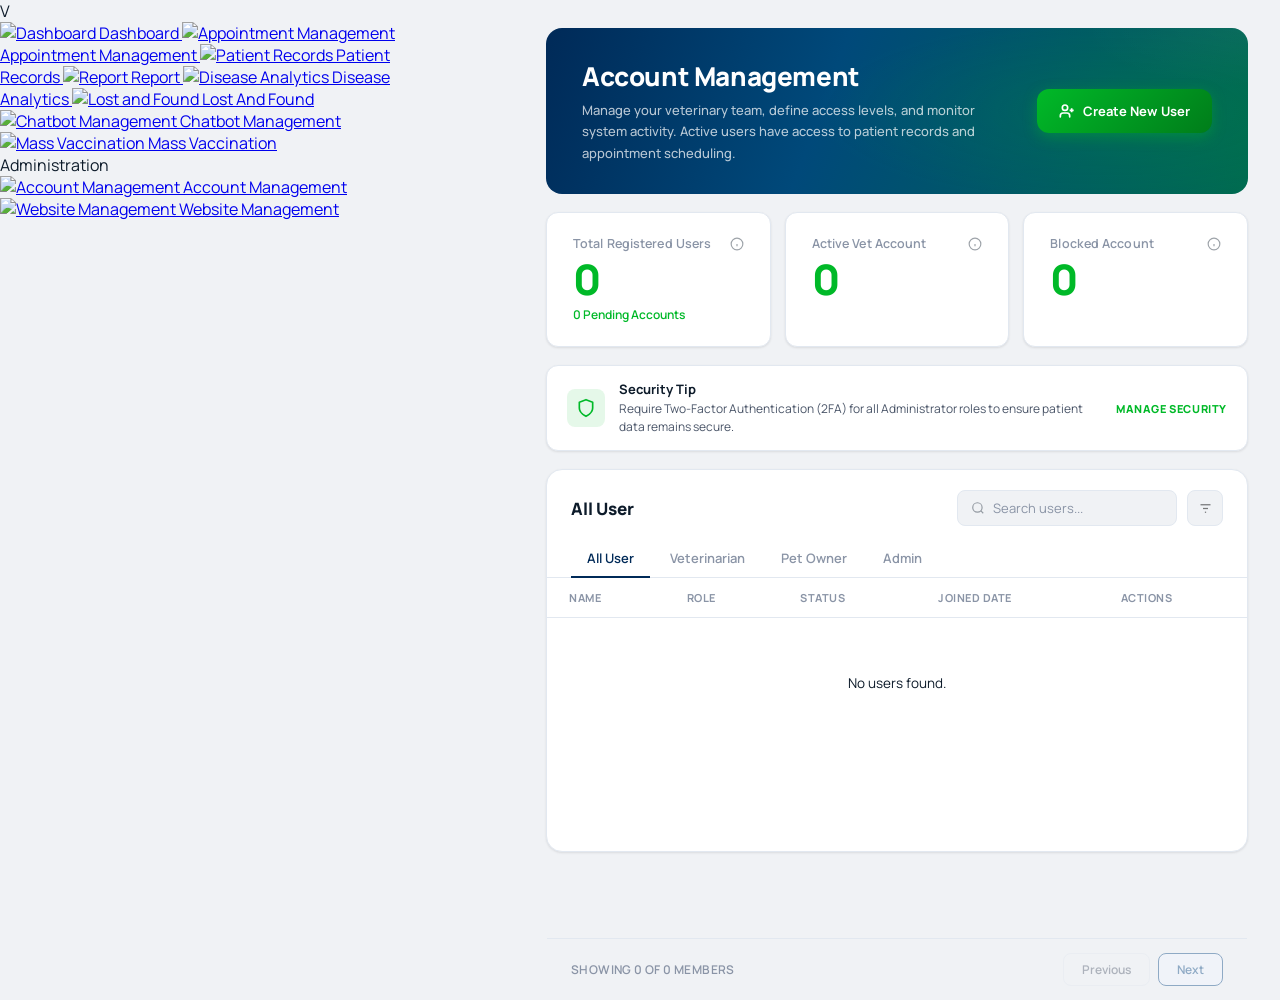
==== commit b26808fd: "new file:   BaliwagVet_2023-2025.xlsx 	modified:   admin/css/account-management.css 	modified:   adm" ====
--- a/admin/pages/account-management.html
+++ b/admin/pages/account-management.html
@@ -9,6 +9,7 @@
     <link href="https://fonts.googleapis.com/css2?family=Manrope:wght@400;500;600;700;800;900&display=swap" rel="stylesheet"/>
     <link rel="stylesheet" href="../../shared/css/sidebar.css"/>
     <link rel="stylesheet" href="../css/account-management.css"/>
+    <link rel="stylesheet" href="https://cdnjs.cloudflare.com/ajax/libs/font-awesome/4.7.0/css/font-awesome.min.css">
 </head>
 <body>
 
@@ -150,7 +151,7 @@
                 <table class="am-table">
                     <thead>
                         <tr>
-                            <th>All User</th>
+                            <th>Name</th>
                             <th>Role</th>
                             <th>Status</th>
                             <th>Joined Date</th>
@@ -204,10 +205,8 @@
                 <div class="am-form-row">
                     <div class="am-form-group">
                         <label class="am-label" for="add-role">Role</label>
-                        <select class="am-input" id="add-role" required>
-                            <option value="">Select a role</option>
-                            <option value="veterinarian">Veterinarian</option>
-                            <option value="admin">Administrator</option>
+                        <select class="am-input" id="add-role">
+                            <option value="">Loading roles...</option>
                         </select>
                     </div>
                     <div class="am-form-group">
@@ -233,36 +232,39 @@
                             <option value="inactive">Inactive</option>
                         </select>
                     </div>
-            <div class="am-form-group full">
-            <label class="am-label" for="reg_barangay">Barangay</label>
-            <div class="select-wrapper">
-              <select class="am-input" id="reg_barangay" name="barangay">
-                <!-- <option value="">Select Barangay</option>
-                <option value="bagong_nayon">Bagong Nayon</option>
-                <option value="burol">Burol</option>
-                <option value="calasag">Calasag</option>
-                <option value="camalig">Camalig</option>
-                <option value="canalate">Canalate</option>
-                <option value="caniogan">Caniogan</option>
-                <option value="entablado">Entablado</option>
-                <option value="lote">Lote</option>
-                <option value="maasim">Maasim</option>
-                <option value="pagala">Pagala</option>
-                <option value="paitan">Paitan</option>
-                <option value="piel">Piel</option>
-                <option value="pinagbarilan">Pinagbarilan</option>
-                <option value="poblacion">Poblacion</option>
-                <option value="san_jose">San Jose</option>
-                <option value="san_roque">San Roque</option>
-                <option value="santissima_trinidad">Santissima Trinidad</option>
-                <option value="santo_cristo">Santo Cristo</option>
-                <option value="subic">Subic</option>
-                <option value="tangos">Tangos</option>
-                <option value="tibag">Tibag</option>
-                <option value="tilapayong">Tilapayong</option> -->
-              </select>
-            </div>
-          </div>
+                </div>
+                <div class="am-form-row">
+                    <div class="am-form-group">
+                        <label class="am-label" for="add-password">Temporary Password</label>
+                        <input class="am-input" type="password" id="add-password" placeholder="Minimum 8 characters">
+                    </div>
+                    <div class="am-form-group" id="add-position-wrap">
+                        <label class="am-label" for="add-position-title">Position Title</label>
+                        <input class="am-input" type="text" id="add-position-title" placeholder="Veterinarian">
+                    </div>
+                </div>
+                <!-- If the role is veterinarian, show additional fields. -->
+                <div id="vet-additional-fields" style="display: none;">
+                <div class="am-form-row">   
+                     <div class="am-form-group">
+                     <label class="am-label" for="add-education">Education</label>
+                     <input class="am-input" type="text" id="add-education" placeholder="Enter Education">
+                     </div>
+                     <div class="am-form-group">
+                        <label class="am-label" for="add-specialization">Specialization</label>
+                        <input class="am-input" type="text" id="add-specialization" placeholder="Enter Specialization">
+                     </div>
+                </div>
+                <div class="am-form-row">
+                        <div class="am-form-group">
+                             <label class="am-label" for="add-license">License Number</label>
+                     <input class="am-input" type="text" id="add-license" placeholder="Enter License Number">
+                    </div>
+                    <div class="am-form-group">
+                       <label class="am-label" for="add-clinic-location">Clinic Location</label>
+                    <input class="am-input" type="text" id="add-clinic-location" placeholder="Enter Clinic Location">
+                        </div>
+                </div>
                 </div>
             </div>
 
@@ -303,8 +305,9 @@
                 <div class="am-form-row">
                     <div class="am-form-group">
                         <label class="am-label" for="edit-role">Role</label>
-                        <select class="am-input" id="edit-role" required>
-                            <option value="veterinarian">Veterinarian</option>
+                        <select class="am-input" id="edit-role">
+                            <option value="vet">Veterinarian</option>
+                            <option value="owner">Pet Owner</option>
                             <option value="admin">Administrator</option>
                         </select>
                     </div>
@@ -509,6 +512,7 @@
     <!-- <script src="../../shared/js/auth.js"></script>
     <script>VBetterAuth.requireAuth(['admin']);</script> -->
     <script src="../../shared/js/sidebar.js"></script>
+    <script src="../../public/js/api.js"></script>
     <script src="../js/account-management.js"></script>
 </body>
-</html>+</html>
--- a/admin/css/account-management.css
+++ b/admin/css/account-management.css
@@ -581,6 +581,9 @@
 /* modal with photo upload (Add/Edit/Unblock) */
 .am-modal-lg {
     width: min(520px, 100%);
+    max-height: 90vh;
+    display: flex;
+    flex-direction: column;
 }
 
 .am-modal-header-plain {
@@ -664,6 +667,8 @@
     display: flex;
     flex-direction: column;
     gap: 14px;
+    overflow-y: auto;
+    min-height: 0;
 }
 
 .am-form-row {
@@ -760,6 +765,7 @@
     justify-content: flex-end;
     gap: 10px;
     padding: 20px 28px 24px;
+    flex-shrink: 0;
 }
 
 .am-btn-cancel {
@@ -868,7 +874,7 @@
 
 .am-btn-delete-confirm {
     flex: 1;
-    background: linear-gradient(135deg, #7B0A14, #C53030);
+    background: #7B0A14;
     border: none;
     border-radius: var(--radius-sm);
     padding: 12px;
@@ -1050,20 +1056,3 @@
     .am-table th:nth-child(4),
     .am-table td:nth-child(4) { display: none; }
 }
-
-.select-wrapper {
-    width: 100%;
-}
-.select-wrapper select {
-  width: 100%;
-  padding: 13px 40px 13px 14px;
-  border: 1.5px solid var(--border-input);
-  border-radius: 10px;
-  font-size: 13.5px;
-  font-family: 'Manrope', sans-serif;
-  font-weight: 500;
-  color: var(--text-primary);
-  background: var(--bg-input-alt);
-  outline: none;
-  cursor: pointer;
-}
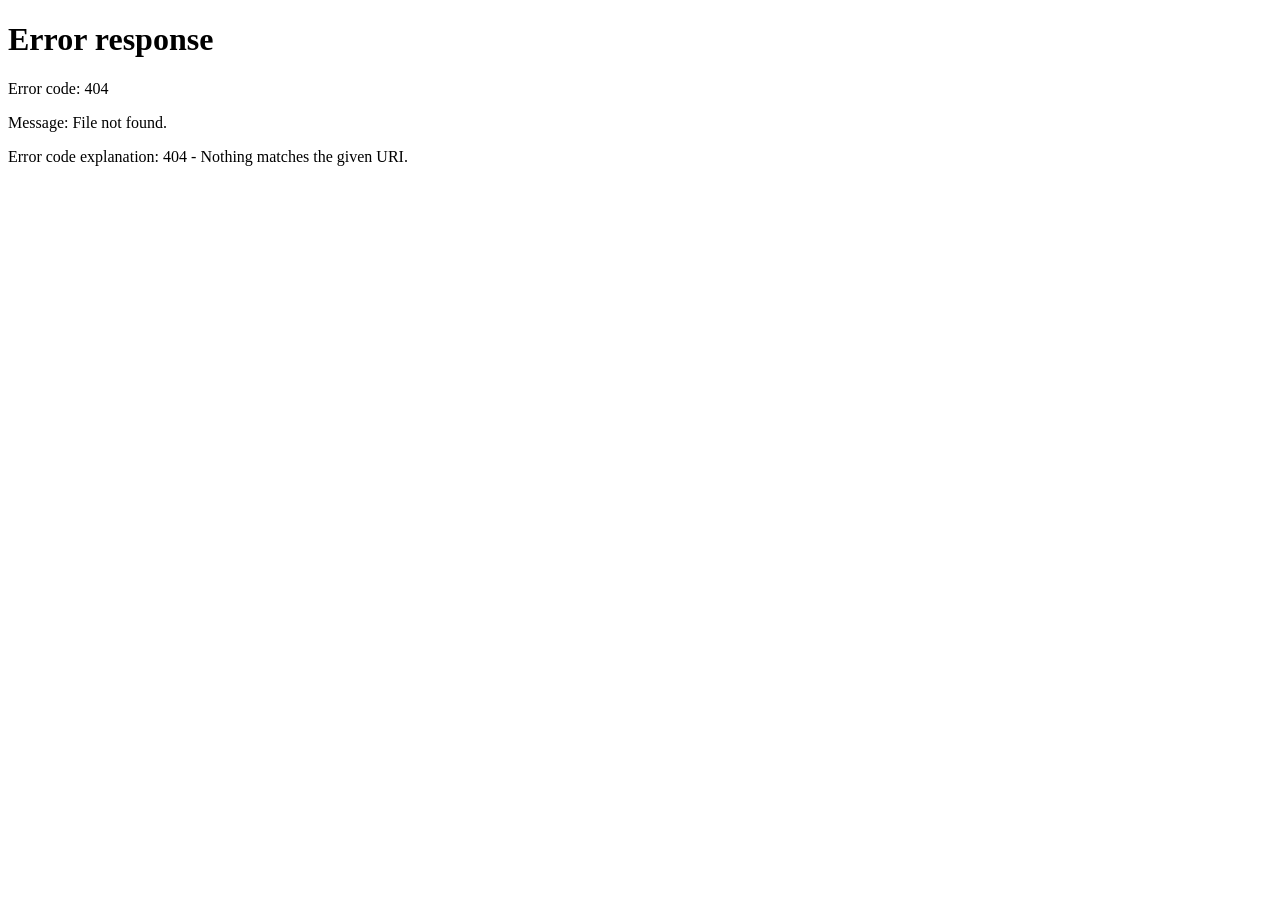
==== commit 6a4e6139: "Merge pull request #5 from Nori-afk/Complete-appointment Complete appointment" ====
--- a/admin/pages/account-management.html
+++ b/admin/pages/account-management.html
@@ -509,10 +509,142 @@
         </div>
     </div>
 
-    <!-- <script src="../../shared/js/auth.js"></script>
-    <script>VBetterAuth.requireAuth(['admin']);</script> -->
+  <div class="am-modal-overlay" id="modal-verify-email" hidden>
+    <div class="am-modal am-otp-modal" role="dialog" aria-modal="true" aria-labelledby="verify-email-title">
+        <button class="am-modal-close" data-close="modal-verify-email" aria-label="Close">&times;</button>
+ 
+        <div class="am-otp-icon-wrap">
+            <svg width="32" height="32" fill="none" viewBox="0 0 24 24" stroke="#00B928" stroke-width="1.8">
+                <path stroke-linecap="round" stroke-linejoin="round"
+                      d="M3 8l7.89 5.26a2 2 0 002.22 0L21 8M5 19h14a2 2 0 002-2V7a2 2 0 00-2-2H5a2 2 0 00-2 2v10a2 2 0 002 2z"/>
+            </svg>
+        </div>
+ 
+        <h2 id="verify-email-title" class="am-otp-title">Verify Email Address</h2>
+        <p class="am-otp-sub">
+            We sent a 6-digit code to <strong id="otp-email-display"></strong>.<br>
+            Enter it below. The code expires in <span id="otp-email-timer" class="am-otp-timer">10:00</span>.
+        </p>
+ 
+        <div class="am-otp-inputs" id="otp-email-inputs">
+            <input class="am-otp-digit" type="text" maxlength="1" inputmode="numeric" pattern="[0-9]" autocomplete="one-time-code">
+            <input class="am-otp-digit" type="text" maxlength="1" inputmode="numeric" pattern="[0-9]">
+            <input class="am-otp-digit" type="text" maxlength="1" inputmode="numeric" pattern="[0-9]">
+            <input class="am-otp-digit" type="text" maxlength="1" inputmode="numeric" pattern="[0-9]">
+            <input class="am-otp-digit" type="text" maxlength="1" inputmode="numeric" pattern="[0-9]">
+            <input class="am-otp-digit" type="text" maxlength="1" inputmode="numeric" pattern="[0-9]">
+        </div>
+ 
+        <p class="am-otp-error" id="otp-email-error" hidden></p>
+ 
+        <button class="am-btn-submit am-otp-verify-btn" id="otp-email-verify-btn" type="button">VERIFY EMAIL</button>
+ 
+        <p class="am-otp-resend">
+            Didn't receive it?
+            <button class="am-otp-resend-btn" id="otp-email-resend-btn" type="button">Resend Code</button>
+        </p>
+    </div>
+</div>
+ 
+<!-- ══════════════════════════════════════════════════════
+     PHONE VERIFICATION MODAL
+══════════════════════════════════════════════════════ -->
+<div class="am-modal-overlay" id="modal-verify-phone" hidden>
+    <div class="am-modal am-otp-modal" role="dialog" aria-modal="true" aria-labelledby="verify-phone-title">
+        <button class="am-modal-close" data-close="modal-verify-phone" aria-label="Close">&times;</button>
+ 
+        <div class="am-otp-icon-wrap">
+            <svg width="32" height="32" fill="none" viewBox="0 0 24 24" stroke="#00B928" stroke-width="1.8">
+                <path stroke-linecap="round" stroke-linejoin="round"
+                      d="M3 5a2 2 0 012-2h3.28a1 1 0 01.948.684l1.498 4.493a1 1 0 01-.502 1.21l-2.257 1.13
+                         a11.042 11.042 0 005.516 5.516l1.13-2.257a1 1 0 011.21-.502l4.493 1.498
+                         a1 1 0 01.684.949V19a2 2 0 01-2 2h-1C9.716 21 3 14.284 3 6V5z"/>
+            </svg>
+        </div>
+ 
+        <h2 id="verify-phone-title" class="am-otp-title">Verify Phone Number</h2>
+        <p class="am-otp-sub">
+            We sent a 6-digit code to <strong id="otp-phone-display"></strong>.<br>
+            Enter it below. The code expires in <span id="otp-phone-timer" class="am-otp-timer">10:00</span>.
+        </p>
+ 
+        <div class="am-otp-inputs" id="otp-phone-inputs">
+            <input class="am-otp-digit" type="text" maxlength="1" inputmode="numeric" pattern="[0-9]" autocomplete="one-time-code">
+            <input class="am-otp-digit" type="text" maxlength="1" inputmode="numeric" pattern="[0-9]">
+            <input class="am-otp-digit" type="text" maxlength="1" inputmode="numeric" pattern="[0-9]">
+            <input class="am-otp-digit" type="text" maxlength="1" inputmode="numeric" pattern="[0-9]">
+            <input class="am-otp-digit" type="text" maxlength="1" inputmode="numeric" pattern="[0-9]">
+            <input class="am-otp-digit" type="text" maxlength="1" inputmode="numeric" pattern="[0-9]">
+        </div>
+ 
+        <p class="am-otp-error" id="otp-phone-error" hidden></p>
+ 
+        <button class="am-btn-submit am-otp-verify-btn" id="otp-phone-verify-btn" type="button">VERIFY PHONE</button>
+ 
+        <p class="am-otp-resend">
+            Didn't receive it?
+            <button class="am-otp-resend-btn" id="otp-phone-resend-btn" type="button">Resend Code</button>
+        </p>
+    </div>
+</div>
+ 
+<!-- ══════════════════════════════════════════════════════
+     FORGOT PASSWORD MODAL
+══════════════════════════════════════════════════════ -->
+<div class="am-modal-overlay" id="modal-forgot-password" hidden>
+    <div class="am-modal am-forgot-modal" role="dialog" aria-modal="true" aria-labelledby="forgot-pwd-title">
+        <button class="am-modal-close" data-close="modal-forgot-password" aria-label="Close">&times;</button>
+ 
+        <div class="am-otp-icon-wrap">
+            <svg width="32" height="32" fill="none" viewBox="0 0 24 24" stroke="#00B928" stroke-width="1.8">
+                <rect x="3" y="11" width="18" height="11" rx="2" ry="2"/>
+                <path stroke-linecap="round" stroke-linejoin="round" d="M7 11V7a5 5 0 0110 0v4"/>
+            </svg>
+        </div>
+ 
+        <h2 id="forgot-pwd-title" class="am-otp-title">Forgot Password</h2>
+        <p class="am-otp-sub">Enter your registered email and we'll send a reset link.</p>
+ 
+        <!-- Step 1: enter email -->
+        <div id="forgot-step-1">
+            <div style="margin-bottom:14px;">
+                <label class="am-label" for="forgot-email">Email Address</label>
+                <div class="am-input-icon-wrap" style="margin-top:6px;">
+                    <svg width="14" height="14" fill="none" viewBox="0 0 24 24" stroke="currentColor" stroke-width="2">
+                        <path stroke-linecap="round" stroke-linejoin="round"
+                              d="M3 8l7.89 5.26a2 2 0 002.22 0L21 8M5 19h14a2 2 0 002-2V7a2 2 0 00-2-2H5a2 2 0 00-2 2v10a2 2 0 002 2z"/>
+                    </svg>
+                    <input class="am-input" type="email" id="forgot-email" placeholder="yourname@email.com" autocomplete="email">
+                </div>
+            </div>
+            <p class="am-otp-error" id="forgot-error" hidden></p>
+            <button class="am-btn-submit" id="forgot-send-btn" type="button" style="width:100%;margin-top:4px;">
+                SEND RESET LINK
+            </button>
+        </div>
+ 
+        <!-- Step 2: success state -->
+        <div id="forgot-step-2" hidden style="text-align:center;padding:16px 0;">
+            <svg width="52" height="52" fill="none" viewBox="0 0 24 24" stroke="#00B928" stroke-width="1.6"
+                 style="margin:0 auto 16px;display:block;">
+                <circle cx="12" cy="12" r="10"/>
+                <polyline points="9 12 11 14 15 10"/>
+            </svg>
+            <p style="font-weight:700;font-size:15px;color:#111;margin-bottom:6px;">Check your inbox!</p>
+            <p style="font-size:13px;color:#666;">
+                A password reset link has been sent to <strong id="forgot-email-sent"></strong>.<br>
+                It expires in 1 hour.
+            </p>
+            <button class="am-btn-cancel" data-close="modal-forgot-password" type="button"
+                    style="margin-top:24px;width:100%;">CLOSE</button>
+        </div>
+    </div>
+</div>
+ <script src="../../shared/js/auth.js"></script>
+    <script>VBetterAuth.requireAuth(['admin']);</script>
     <script src="../../shared/js/sidebar.js"></script>
     <script src="../../public/js/api.js"></script>
     <script src="../js/account-management.js"></script>
+
 </body>
 </html>
--- a/shared/css/sidebar.css
+++ b/shared/css/sidebar.css
@@ -0,0 +1,435 @@
+/* ============================================================
+   VBetter – Shared Sidebar  (shared/css/sidebar.css)
+   Used by: vet/, admin/, and any future role panel
+   ============================================================ */
+
+:root {
+    --primary-dark:           #002A58;
+    --primary-blue:           #004080;
+    --primary-light:          #0E4686;
+    --secondary-green:        #1B6D24;
+    --secondary-light-green:  #00B928;
+    --accent-red:             #93000A;
+    --accent-light-red:       #FFDAD6;
+    --background-light:       #F3F3F9;
+    --background-gray:        rgba(66, 71, 80, 0.05);
+    --text-primary:           #1A1C20;
+    --text-secondary:         #424750;
+    --text-tertiary:          #737781;
+    --border-light:           rgba(195, 198, 210, 0.30);
+    --white:                  #FFFFFF;
+
+    /* Admin accent (orange-red so it's clearly "elevated access") */
+    --admin-accent:           #FF6B35;
+    --admin-section-bg:       rgba(255, 107, 53, 0.10);
+    --admin-section-border:   rgba(255, 107, 53, 0.30);
+
+    /* Layout tokens */
+    --sidebar-width-collapsed: 80px;
+    --sidebar-width-expanded:  180px;
+    --shell-gap:               16px;
+    --sidebar-main-gap:        16px;
+    --transition:              all 0.3s ease;
+}
+
+/* ── Sibling content panels ──────────────────────────────── */
+.sidebar.expanded ~ .main-content,
+.sidebar.expanded ~ .right-content,
+.sidebar.expanded ~ .right-side,
+.sidebar.expanded ~ .lf-main,
+.sidebar.expanded ~ .da-main,
+.sidebar.expanded ~ .mass-vacc-main,
+.sidebar.expanded ~ .profile-main,
+.sidebar.expanded ~ .admin-main {
+    margin-left: calc(var(--sidebar-width-expanded) + var(--sidebar-main-gap));
+    width: calc(100% - (var(--sidebar-width-expanded) + var(--sidebar-main-gap) + var(--shell-gap)));
+}
+
+.main-content,
+.right-content,
+.right-side,
+.lf-main,
+.da-main,
+.mass-vacc-main,
+.profile-main,
+.admin-main {
+    transition: margin-left 0.28s ease, width 0.28s ease;
+}
+
+/* ── Sidebar shell ───────────────────────────────────────── */
+.sidebar {
+    width:            var(--sidebar-width-collapsed);
+    height:           calc(100vh - (var(--shell-gap) * 2));
+    background:       var(--primary-dark);
+    display:          flex;
+    flex-direction:   column;
+    justify-content:  space-between;
+    align-items:      stretch;
+    padding:          12px 10px;
+    position:         fixed;
+    left:             var(--shell-gap);
+    top:              var(--shell-gap);
+    border-radius:    18px;
+    overflow:         hidden;
+    border-right:     1px solid rgba(255, 255, 255, 0.1);
+    transition:       width 0.28s ease;
+    z-index:          100;
+}
+
+.sidebar.expanded {
+    width: var(--sidebar-width-expanded);
+}
+
+/* ── Header ──────────────────────────────────────────────── */
+.sidebar-header {
+    width:           100%;
+    display:         flex;
+    justify-content: center;
+    align-items:     center;
+    gap:             8px;
+    margin-bottom:   14px;
+}
+
+.sidebar-toggle {
+    display:         none;
+    align-items:     center;
+    justify-content: center;
+    border:          1px solid rgba(255, 255, 255, 0.28);
+    background:      rgba(255, 255, 255, 0.06);
+    color:           var(--white);
+    width:           34px;
+    height:          34px;
+    border-radius:   10px;
+    cursor:          pointer;
+    font-size:       17px;
+    line-height:     1;
+    transition:      background 0.2s ease, border-color 0.2s ease;
+}
+
+.sidebar-toggle:hover {
+    background:   rgba(255, 255, 255, 0.14);
+    border-color: rgba(255, 255, 255, 0.46);
+}
+
+.logo {
+    width:           50px;
+    height:          50px;
+    border-radius:   12px;
+    display:         flex;
+    align-items:     center;
+    justify-content: center;
+    color:           var(--white);
+    font-weight:     800;
+    font-size:       24px;
+}
+
+.logo img {
+    width:         100%;
+    height:        100%;
+    object-fit:    contain;
+    border-radius: 12px;
+}
+
+/* ── Nav ─────────────────────────────────────────────────── */
+.sidebar-nav {
+    display:         flex;
+    flex-direction:  column;
+    gap:             4px;
+    flex:            1;
+    justify-content: flex-start;
+    overflow-y:      auto;
+    scrollbar-width: none;
+}
+
+.sidebar-nav::-webkit-scrollbar { display: none; }
+
+/* Section divider — for admin-only block */
+.nav-section-divider {
+    width:        100%;
+    margin:       8px 0 4px;
+    border:       none;
+    border-top:   1px solid rgba(255, 255, 255, 0.12);
+    position:     relative;
+}
+
+.nav-section-label {
+    font-size:      8px;
+    font-weight:    700;
+    letter-spacing: 1.4px;
+    text-transform: uppercase;
+    color:          var(--admin-accent);
+    padding:        4px 0 2px;
+    opacity:        0;
+    max-height:     0;
+    overflow:       hidden;
+    transition:     opacity 0.18s ease, max-height 0.18s ease;
+    white-space:    nowrap;
+}
+
+.sidebar.expanded .nav-section-label {
+    opacity:    1;
+    max-height: 24px;
+}
+
+/* Nav items */
+.nav-item {
+    width:           100%;
+    min-height:      34px;
+    display:         flex;
+    align-items:     center;
+    justify-content: center;
+    gap:             8px;
+    border-radius:   8px;
+    color:           rgba(255, 255, 255, 0.7);
+    cursor:          pointer;
+    transition:      var(--transition);
+    text-decoration: none;
+    padding:         7px 0;
+}
+
+.sidebar.expanded .nav-item {
+    justify-content: flex-start;
+    padding:         7px 10px;
+}
+
+.nav-item:hover {
+    background: rgba(0, 185, 40, 0.22);
+    color:      var(--white);
+}
+
+.nav-item.active {
+    background: var(--secondary-light-green);
+    color:      var(--white);
+    box-shadow: 0 6px 18px rgba(0, 185, 40, 0.3);
+}
+
+/* Admin-section items get orange hover instead of green */
+.nav-item.admin-item:hover {
+    background: rgba(255, 107, 53, 0.22);
+    color:      var(--white);
+}
+
+.nav-item.admin-item.active {
+    background: var(--admin-accent);
+    color:      var(--white);
+    box-shadow: 0 6px 18px rgba(255, 107, 53, 0.35);
+}
+
+.nav-icon {
+    width:       16px;
+    height:      16px;
+    flex-shrink: 0;
+    opacity:     0.95;
+}
+
+.nav-label {
+    font-size:   11px;
+    font-weight: 600;
+    line-height: 1.2;
+    opacity:     0;
+    max-width:   0;
+    overflow:    hidden;
+    white-space: nowrap;
+    transition:  opacity 0.18s ease, max-width 0.18s ease;
+}
+
+.sidebar.expanded .nav-label {
+    opacity:   1;
+    max-width: 160px;
+}
+
+/* ── Footer / Profile card ───────────────────────────────── */
+.sidebar-footer {
+    width:           100%;
+    display:         flex;
+    justify-content: center;
+    padding-bottom:  6px;
+}
+
+.sidebar.expanded .sidebar-footer {
+    justify-content: stretch;
+}
+
+.sidebar-profile-card {
+    width:           50px;
+    min-height:      50px;
+    border-radius:   0 0 24px 24px;
+    display:         flex;
+    align-items:     center;
+    justify-content: center;
+    gap:             0;
+    overflow:        hidden;
+    border:          none;
+    background:      transparent;
+    padding:         14px 0 18px;
+    transition:      background 0.28s ease, border-color 0.28s ease,
+                     gap 0.28s ease, padding 0.28s ease;
+    cursor:          pointer;
+}
+
+/* Green card for vet */
+.sidebar.expanded .sidebar-profile-card {
+    width:           100%;
+    min-height:      51px;
+    border-radius:   16px;
+    justify-content: flex-start;
+    gap:             10px;
+    padding:         10px;
+    background:      #0f9540;
+    border:          1px solid #39d263;
+}
+
+/* Orange card for admin — JS adds data-role to the card */
+.sidebar.expanded .sidebar-profile-card[data-role="admin"] {
+    background: #c94a1a;
+    border:     1px solid var(--admin-accent);
+}
+
+.sidebar-profile-avatar {
+    width:         51px;
+    height:        51px;
+    border-radius: 50%;
+    object-fit:    cover;
+    flex-shrink:   0;
+}
+
+.sidebar.expanded .sidebar-profile-avatar {
+    width:  44px;
+    height: 44px;
+}
+
+.sidebar-profile-meta {
+    display:    none;
+    width:      0;
+    max-width:  0;
+    opacity:    0;
+    visibility: hidden;
+    overflow:   hidden;
+    min-width:  0;
+    color:      #ffffff;
+}
+
+.sidebar.expanded .sidebar-profile-meta {
+    display:        flex;
+    flex-direction: column;
+    width:          auto;
+    max-width:      130px;
+    opacity:        1;
+    visibility:     visible;
+    overflow:       hidden;
+}
+
+.sidebar-profile-name,
+.sidebar-profile-role {
+    overflow:      hidden;
+    text-overflow: ellipsis;
+    white-space:   nowrap;
+}
+
+.sidebar-profile-name {
+    font-size:   12px;
+    font-weight: 700;
+}
+
+.sidebar-profile-role {
+    font-size: 10px;
+    opacity:   0.9;
+}
+
+/* ── Mobile ──────────────────────────────────────────────── */
+@media (max-width: 768px) {
+    .sidebar {
+        position:       relative;
+        left:           0;
+        top:            0;
+        width:          100%;
+        height:         auto;
+        border-radius:  12px;
+        padding:        10px 12px;
+        flex-direction: row;
+        align-items:    center;
+        gap:            10px;
+    }
+
+    .sidebar.expanded { width: 100%; }
+
+    .sidebar-header {
+        margin-bottom:   0;
+        justify-content: flex-start;
+    }
+
+    .sidebar-toggle {
+        display: inline-flex;
+        width:   36px;
+        height:  36px;
+    }
+
+    .logo { width: 40px; height: 40px; }
+
+    .sidebar-nav {
+        flex-direction: row;
+        align-items:    center;
+        gap:            8px;
+        overflow-x:     auto;
+        flex:           1;
+        padding-bottom: 2px;
+    }
+
+    .nav-section-divider,
+    .nav-section-label { display: none; }
+
+    .nav-item,
+    .sidebar.expanded .nav-item {
+        width:           auto;
+        min-width:       42px;
+        min-height:      42px;
+        justify-content: center;
+        padding:         8px;
+        border-radius:   10px;
+        flex-shrink:     0;
+    }
+
+    .nav-label,
+    .sidebar.expanded .nav-label {
+        display:   none;
+        opacity:   0;
+        max-width: 0;
+    }
+
+    .sidebar-footer { display: none; }
+
+    .sidebar ~ .main-content,
+    .sidebar ~ .right-content,
+    .sidebar ~ .right-side,
+    .sidebar ~ .da-main,
+    .sidebar ~ .lf-main,
+    .sidebar ~ .mass-vacc-main,
+    .sidebar ~ .profile-main,
+    .sidebar ~ .admin-main,
+    .sidebar.expanded ~ .main-content,
+    .sidebar.expanded ~ .right-content,
+    .sidebar.expanded ~ .right-side,
+    .sidebar.expanded ~ .da-main,
+    .sidebar.expanded ~ .lf-main,
+    .sidebar.expanded ~ .mass-vacc-main,
+    .sidebar.expanded ~ .profile-main,
+    .sidebar.expanded ~ .admin-main {
+        margin-left: 0 !important;
+        width:       100% !important;
+    }
+}
+.sidebar-profile-avatar--initials {
+    display: flex;
+    align-items: center;
+    justify-content: center;
+    width: 40px;          /* match your existing avatar size */
+    height: 40px;
+    border-radius: 50%;
+    background: linear-gradient(135deg, #00b09b, #1a6b3c);
+    color: #fff;
+    font-size: 1.1rem;
+    font-weight: 600;
+    flex-shrink: 0;
+    /* user-select: none; */
+    letter-spacing: 0;
+}
